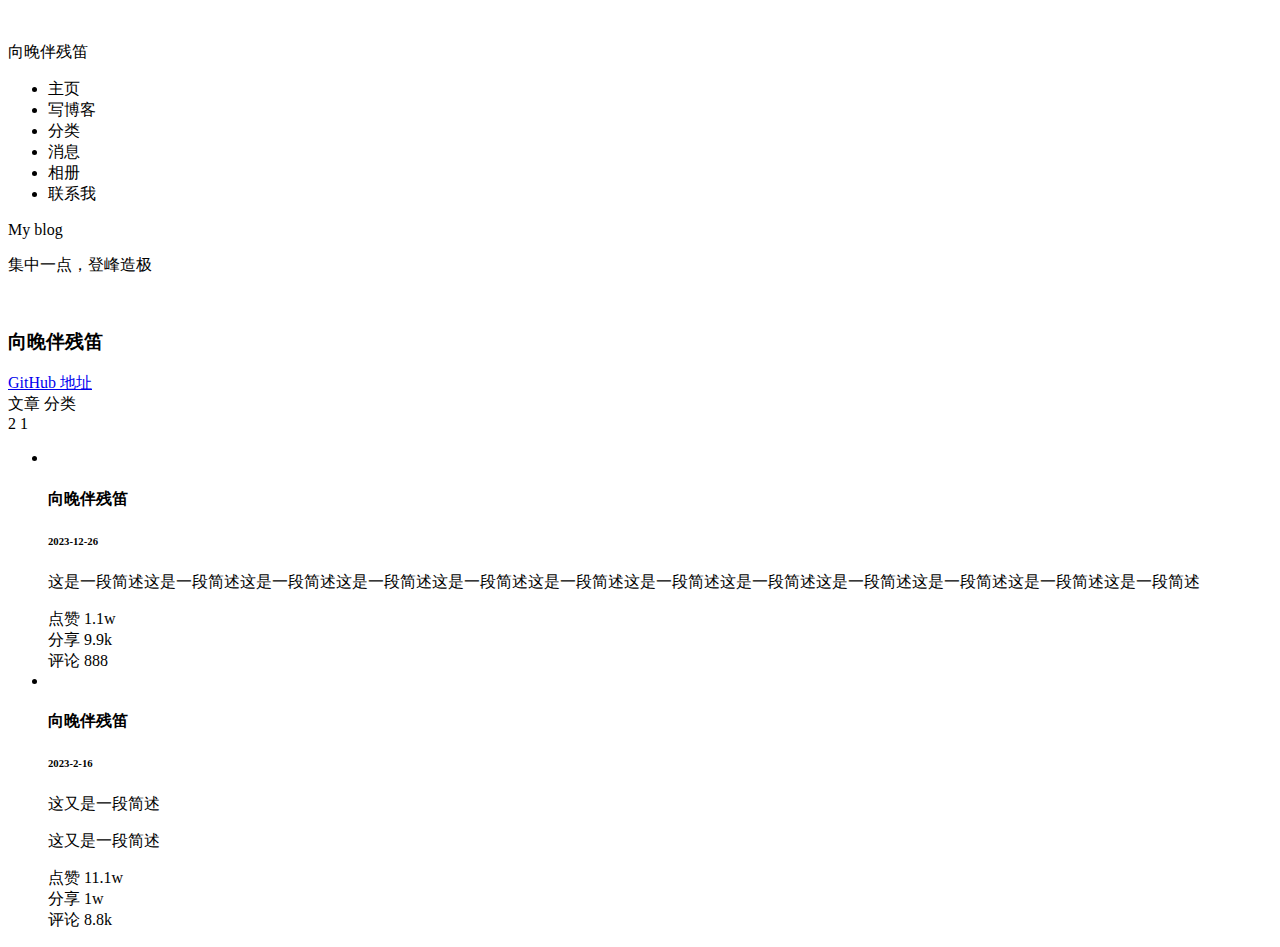
==== index.html @ e17baa14 "Create index.html" ====
<!DOCTYPE html>
<html lang="en">
  <head>
    <meta charset="UTF-8" />
    <meta name="viewport" content="width=device-width, initial-scale=1.0" />
    <title>个人博客</title>
    <link rel="stylesheet" href="./inconfont/iconfont.css" />
    <link rel="stylesheet" href="./css/blog.css" />
    <link rel="shortcut icon" href="./image/tx.jpg" />
  </head>
  <body>
    <div class="main">
      <div class="nav">
        <div class="left">
          <img src="./image/tx.jpg" alt="" />
          <p>向晚伴残笛</p>
        </div>
        <div class="right">
          <ul>
            <li>主页</li>
            <li>写博客</li>
            <li>分类</li>
            <li>消息</li>
            <li>相册</li>
            <li>联系我</li>
          </ul>
        </div>
      </div>
      <div class="img">
        My blog
        <p class="word">集中一点，登峰造极</p>
      </div>
      <div class="container">
        <div class="left">
          <img src="./image/tx.jpg" alt="" />
          <h3>向晚伴残笛</h3>
          <a href="#">GitHub 地址</a>
          <div class="counter">
            <span>文章</span>
            <span>分类</span>
          </div>
          <div class="counter">
            <span>2</span>
            <span>1</span>
          </div>
        </div>
        <div class="right">
          <ul>
            <li>
              <div class="left1">
                <img src="./image/tx.jpg" alt="" />
              </div>
              <div class="right">
                <h4>向晚伴残笛</h4>
                <h6>2023-12-26</h6>
                <p>
                  这是一段简述这是一段简述这是一段简述这是一段简述这是一段简述这是一段简述这是一段简述这是一段简述这是一段简述这是一段简述这是一段简述这是一段简述
                </p>
                <div class="sub">
                  <div class="iconfont icon-dianzan">点赞 1.1w</div>
                  <div class="iconfont icon-fenxiang">分享 9.9k</div>
                  <div class="iconfont icon-xiaoxi">评论 888</div>
                </div>
              </div>
            </li>
            <li>
              <div class="left1">
                <img src="./image/tx.jpg" alt="" />
              </div>
              <div class="right">
                <h4>向晚伴残笛</h4>
                <h6>2023-2-16</h6>
                <p>这又是一段简述</p>
                <p>这又是一段简述</p>
                <div class="sub">
                  <div class="iconfont icon-dianzan">点赞 11.1w</div>
                  <div class="iconfont icon-fenxiang">分享 1w</div>
                  <div class="iconfont icon-xiaoxi">评论 8.8k</div>
                </div>
              </div>
            </li>
          </ul>
        </div>
      </div>
    </div>
  </body>
</html>
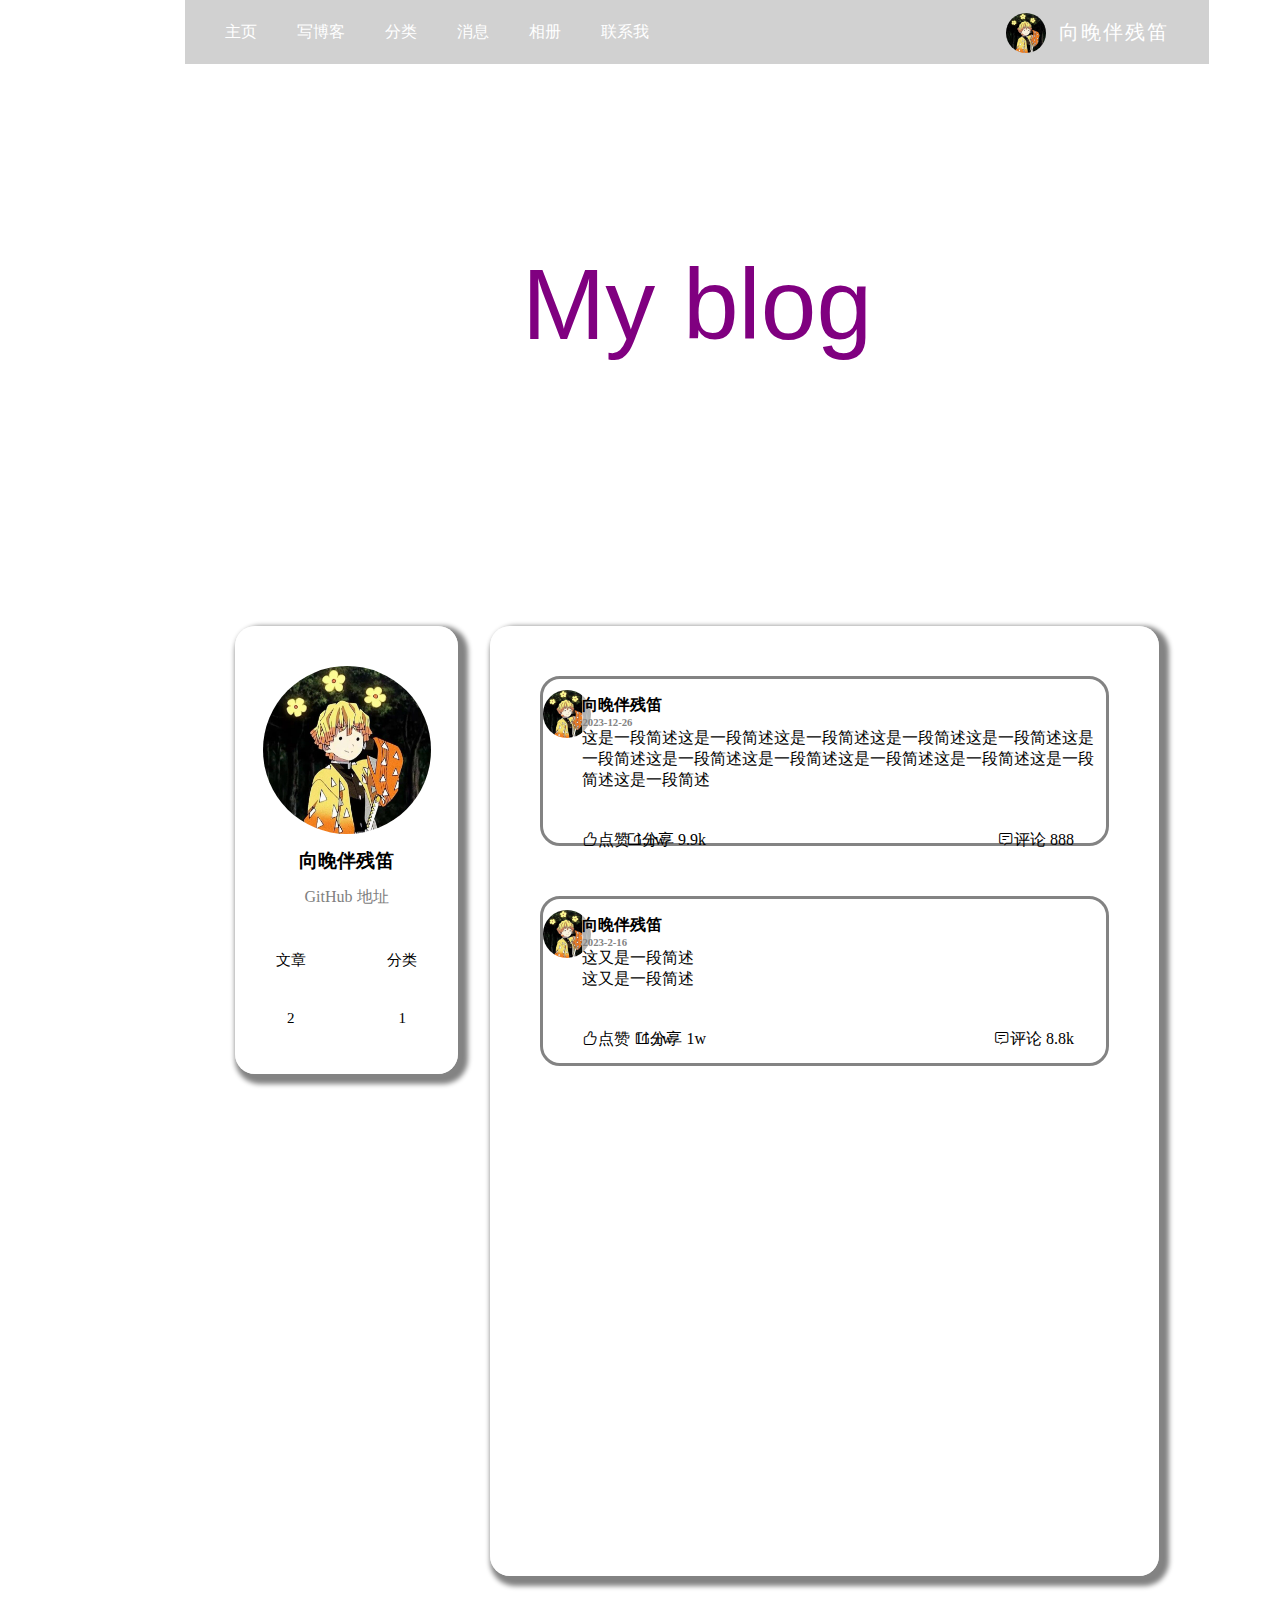
==== commit 774c90cd: "Update index.html" ====
--- a/index.html
+++ b/index.html
@@ -3,7 +3,7 @@
   <head>
     <meta charset="UTF-8" />
     <meta name="viewport" content="width=device-width, initial-scale=1.0" />
-    <title>个人博客</title>
+    <title>向晚伴残笛</title>
     <link rel="stylesheet" href="./inconfont/iconfont.css" />
     <link rel="stylesheet" href="./css/blog.css" />
     <link rel="shortcut icon" href="./image/tx.jpg" />
--- a/inconfont/iconfont.css
+++ b/inconfont/iconfont.css
@@ -0,0 +1,27 @@
+@font-face {
+  font-family: "iconfont"; /* Project id 4761054 */
+  src: url('iconfont.woff2?t=1732636155490') format('woff2'),
+       url('iconfont.woff?t=1732636155490') format('woff'),
+       url('iconfont.ttf?t=1732636155490') format('truetype');
+}
+
+.iconfont {
+  font-family: "iconfont" !important;
+  font-size: 16px;
+  font-style: normal;
+  -webkit-font-smoothing: antialiased;
+  -moz-osx-font-smoothing: grayscale;
+}
+
+.icon-dianzan:before {
+  content: "\e8ad";
+}
+
+.icon-fenxiang:before {
+  content: "\e8b0";
+}
+
+.icon-xiaoxi:before {
+  content: "\e8bd";
+}
+
--- a/css/blog.css
+++ b/css/blog.css
@@ -0,0 +1,213 @@
+@font-face {
+  font-family: "myFont";
+  src: url(/hongyu111/personal-blog/edit/main/font-family/BrannbollFet-1.ttf) format("truetype");
+}
+@font-face {
+  font-family: "myChFont";
+  src: url(/hongyu111/personal-blog/edit/main/font-family/ZiHunJianQiShouShu-2.ttf) format("truetype");
+}
+* {
+  padding: 0;
+  margin: 0;
+  box-sizing: border-box;
+}
+li {
+  list-style: none;
+}
+body {
+  background-image: url(/hongyu111/personal-blog/edit/main/image/bg.png);
+  background-size: cover;
+  height: 100%;
+  object-fit: fill;
+  background-attachment: fixed;
+}
+::-webkit-scrollbar {
+  width: 0.375rem;
+  height: 0.375rem;
+  background-color: #f5f5f5;
+}
+::-webkit-scrollbar-track {
+  -webkit-box-shadow: inset 0 0 6px rgba(0, 0, 0, 0.3);
+  border-radius: 0.625rem;
+  background-color: #f5f5f5;
+}
+::-webkit-scrollbar-thumb {
+  border-radius: 0.625rem;
+  -webkit-box-shadow: inset 0 0 6px rgba(0, 0, 0, 0.3);
+  background-color: #0e1c27;
+}
+
+.main {
+  width: 1728x;
+  height: 543.75px;
+  margin-right: auto;
+  margin-left: auto;
+}
+.nav {
+  height: 4rem;
+  left: 11.5625rem;
+  width: 80%;
+  background-color: rgba(102, 102, 102, 0.3);
+  position: relative;
+  z-index: 1;
+}
+.nav .left {
+  position: absolute;
+  display: flex;
+  right: 2.5rem;
+  line-height: 4rem;
+}
+.nav .left img {
+  margin: 0.8rem;
+  height: 2.5rem;
+  border-radius: 50%;
+}
+.nav .left p {
+  font-size: 1.25rem;
+  color: white;
+  letter-spacing: 0.125rem;
+  font-family: "隶书";
+}
+.nav .right {
+  position: absolute;
+  left: 2.5rem;
+  line-height: 4rem;
+}
+.nav .right ul {
+  display: flex;
+  gap: 2.5rem;
+  color: white;
+}
+.img {
+  position: absolute;
+  top: 0rem;
+  left: 11.5625rem;
+  right: 11.5625rem;
+  height: 38rem;
+  width: 80%;
+  background: bottom;
+  background-image: linear-gradient(to bottom, transparent 20%, #ffffff),
+    url(/hongyu111/personal-blog/edit/main/image/dh.png);
+  background-size: cover;
+  color: purple;
+  text-align: center;
+  line-height: 38rem;
+  font-family: myFont, "Microsoft YaHei", Helvetica, Tahoma, Arial;
+  font-size: 6.25rem;
+}
+.img .word {
+  color: #fff;
+  position: absolute;
+  top: 6rem;
+  width: 100%;
+  text-align: center;
+  font-family: myChFont, "隶书";
+  font-size: 1.25rem;
+}
+.container {
+  border-radius: 0 0 1.25rem 1.25rem;
+  position: absolute;
+  width: 80%;
+  left: 11.5625rem;
+  right: 11.5625rem;
+  margin-top: 32rem;
+  background: linear-gradient(0deg, #ffffff, transparent, #ffffff);
+  display: flex;
+  padding: 3.125rem 3.125rem 0;
+  gap: 2rem;
+}
+.container .left {
+  box-shadow: 5px 5px 5px 5px #838383;
+  padding-top: 2.5rem;
+  border-radius: 1.25rem;
+  background-color: #ffffffaf;
+  width: 25%;
+  height: 28rem;
+  text-align: center;
+}
+.container .left img {
+  border-radius: 50%;
+  width: 10.5rem;
+  transition: all 1.5s;
+}
+.container .left img:hover {
+  transform: rotate(360deg);
+}
+.container .left h3 {
+  padding: 0.625rem 0;
+}
+.container .left a {
+  display: block;
+  text-decoration: none;
+  text-align: center;
+  color: grey;
+  padding: 0.1875rem;
+}
+.container .left .counter {
+  display: flex;
+  justify-content: space-around;
+  font-size: 0.9375rem;
+  padding-top: 2.5rem;
+}
+.container .right {
+  box-shadow: 5px 5px 5px 5px #838383;
+  margin-bottom: 3.125rem;
+  border-radius: 1.25rem;
+  background-color: #ffffffaf;
+  width: 75%;
+  height: 59.375rem;
+}
+.container .right ul {
+  margin: 0 3.125rem;
+}
+.container .right ul li {
+  display: flex;
+  border-radius: 1.25rem;
+  border-style: solid;
+  border-color: #838383;
+  margin-top: 3.125rem;
+  height: 10.625rem;
+  background-color: #ffffffaf;
+}
+.container .right ul li:hover {
+  border-style: none;
+  box-shadow: 5px 5px 5px 5px #838383;
+}
+.container .right ul li .left1 {
+  border-radius: 1.25rem 0 0 1.25rem;
+  padding-top: 0.7rem;
+  background-color: #ffffffaf;
+  box-shadow: 0 0;
+  width: 7%;
+  height: 100%;
+  text-align: center;
+}
+.container .right ul li .left1 img {
+  border-radius: 50%;
+  width: 3rem;
+}
+.container .right ul li .right {
+  border-radius: 0 1.25rem 1.25rem 0;
+  padding-top: 1rem;
+  box-shadow: 0 0;
+  width: 93%;
+  height: 100%;
+}
+.container .right ul li .right h6 {
+  color: #838383;
+}
+.container .right ul li .right .sub {
+  height: 60px;
+  bottom: 0;
+  position: relative;
+}
+li .right .sub div {
+  position: absolute;
+  bottom: 0;
+}
+li .right .sub div:nth-child(2) {
+  right: 25rem;
+}
+li .right .sub div:nth-child(3) {
+  right: 2rem;
+}
